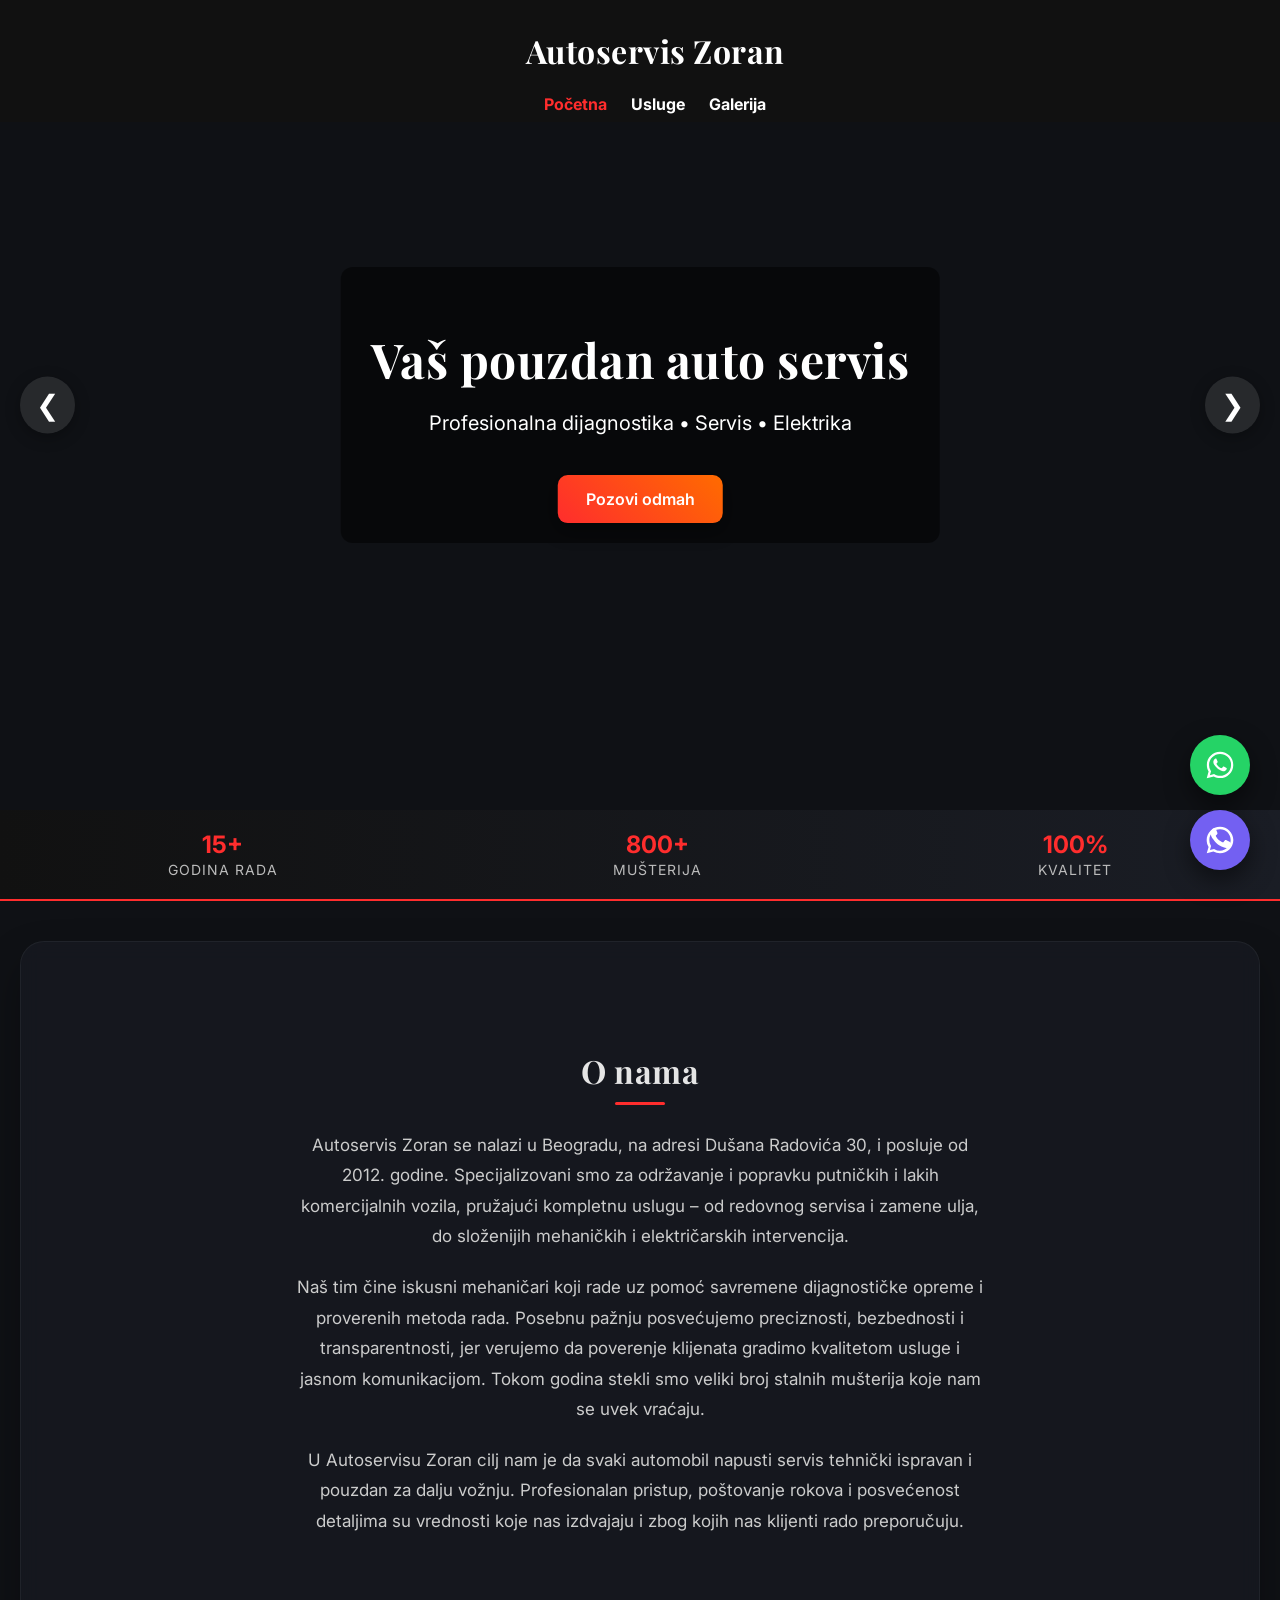
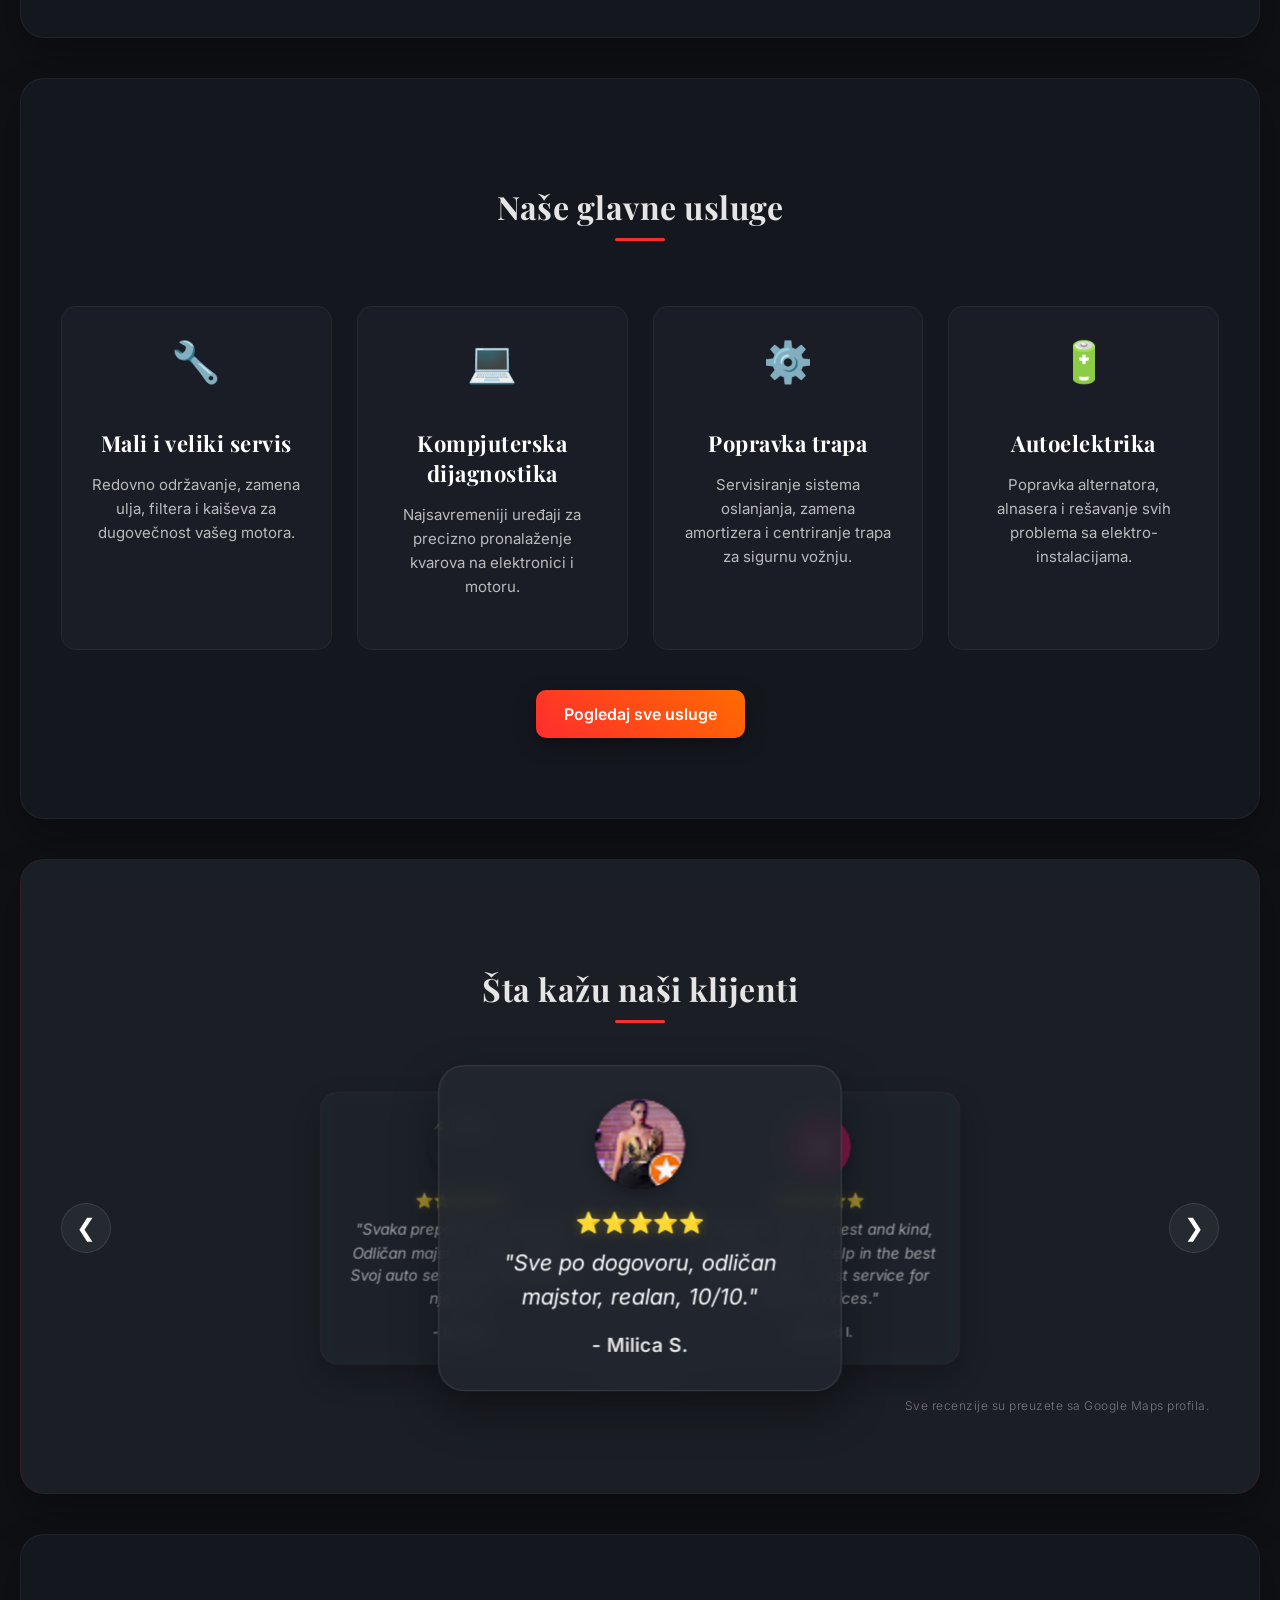
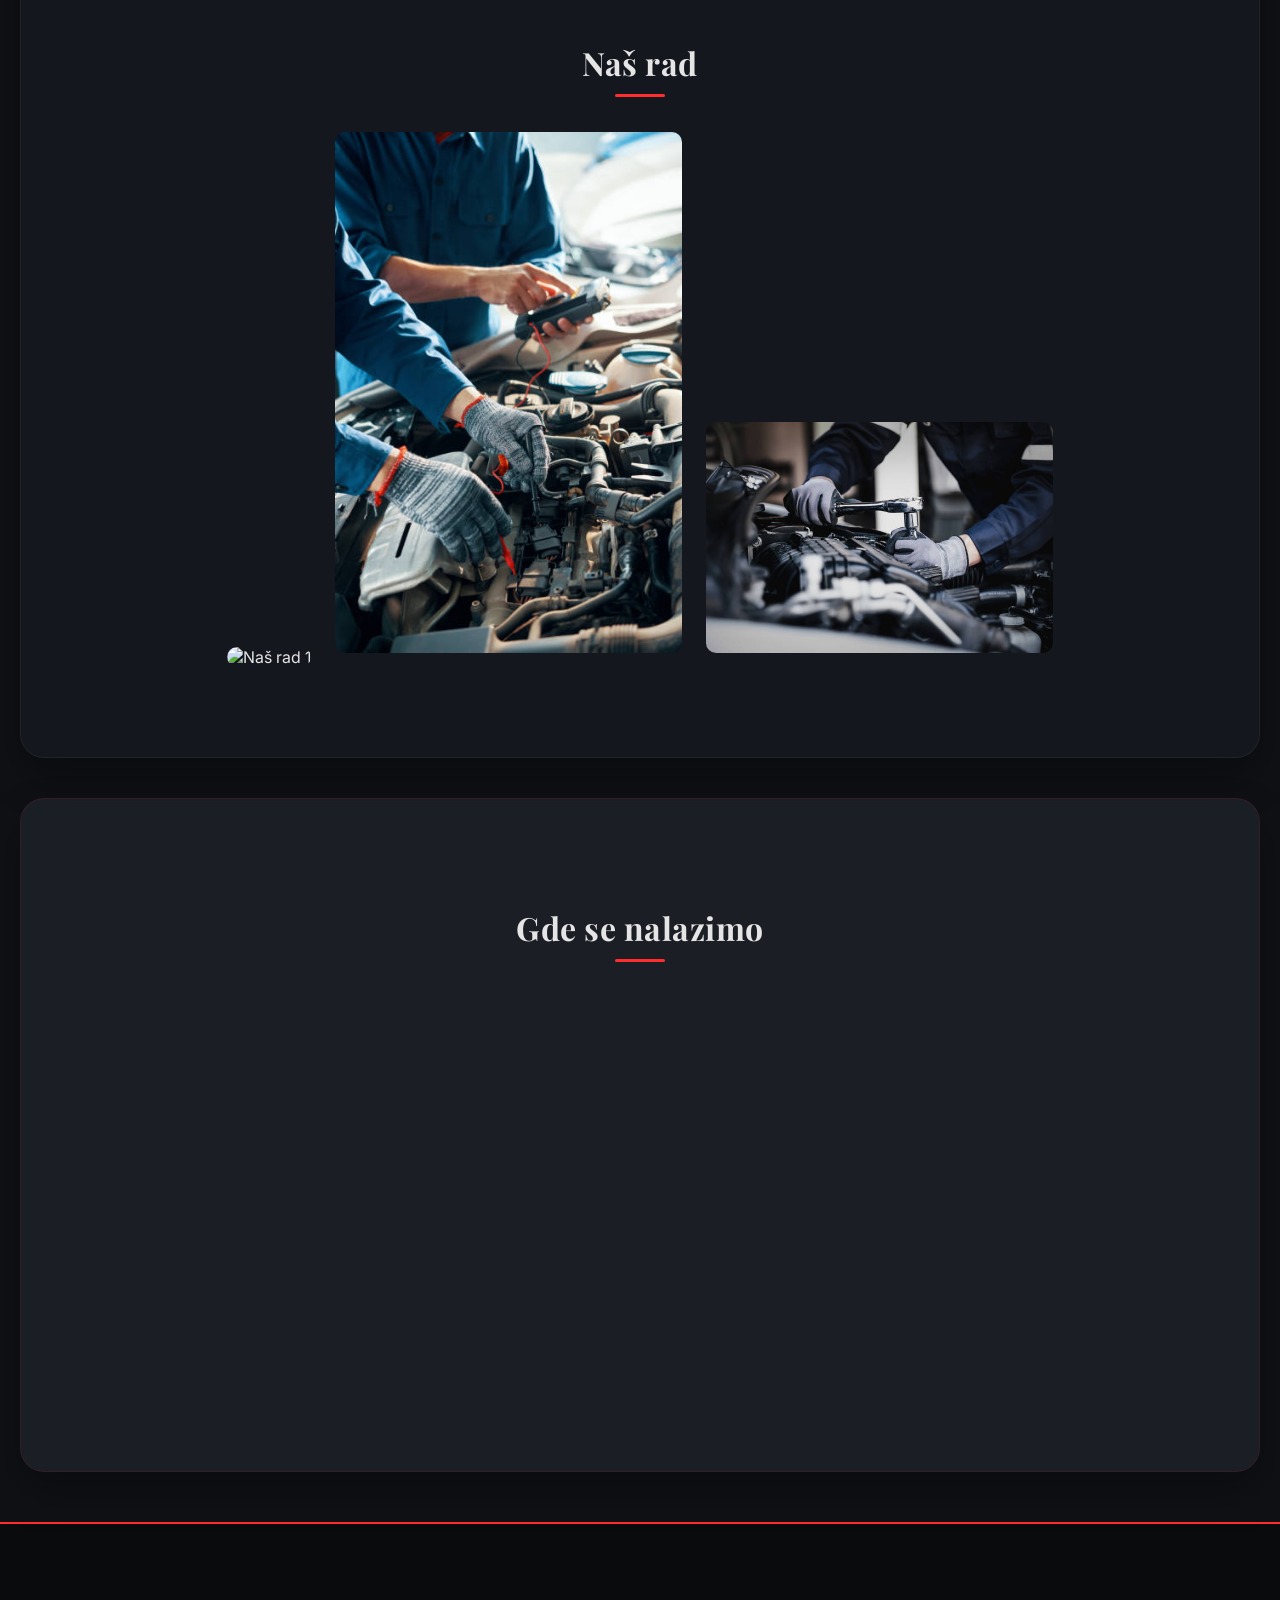
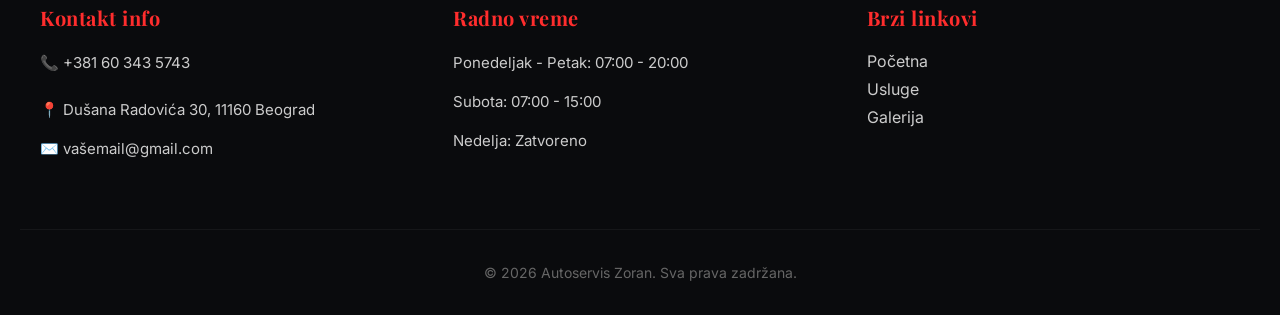
==== index.html @ 17f7eb0d "Add files via upload" ====
<!DOCTYPE html>
<html lang="sr">
<head>
  <meta charset="UTF-8">
  <meta name="viewport" content="width=device-width, initial-scale=1.0">
  <title>Autoservis Zoran</title>
  <link rel="stylesheet" href="style.css">
  <link href="https://fonts.googleapis.com/css2?family=Inter:wght@300;400;500;600&family=Playfair+Display:wght@400;600;700&display=swap" rel="stylesheet">
</head>
<div class="floating-contact">
  <a href="https://wa.me/381603435743" class="contact-btn whatsapp" target="_blank" aria-label="WhatsApp">
    <svg viewBox="0 0 24 24"><path fill="currentColor" d="M12.04 2c-5.46 0-9.91 4.45-9.91 9.91 0 1.75.46 3.45 1.32 4.95L2.05 22l5.25-1.38c1.45.79 3.08 1.21 4.74 1.21 5.46 0 9.91-4.45 9.91-9.91 0-2.65-1.03-5.14-2.9-7.01A9.816 9.816 0 0 0 12.04 2m.01 1.67c2.2 0 4.26.86 5.82 2.42a8.225 8.225 0 0 1 2.41 5.83c0 4.54-3.7 8.23-8.24 8.23-1.48 0-2.93-.39-4.19-1.15l-.3-.17-3.12.82.83-3.04-.2-.31a8.188 8.188 0 0 1-1.26-4.38c0-4.54 3.7-8.24 8.25-8.24M8.53 7.33c-.16 0-.43.06-.66.31-.22.25-.87.86-.87 2.07 0 1.22.89 2.39 1.01 2.56.12.17 1.75 2.67 4.23 3.74.59.26 1.05.41 1.41.52.59.19 1.13.16 1.56.1.48-.07 1.46-.6 1.67-1.18.21-.58.21-1.07.15-1.18-.06-.1-.22-.16-.48-.29-.25-.13-1.5-.74-1.74-.83-.23-.09-.4-.13-.56.12-.17.25-.64.83-.78.98-.14.17-.29.19-.54.06-.26-.13-1.08-.4-2.06-1.27-.76-.68-1.27-1.52-1.42-1.77-.15-.25-.02-.39.11-.52.11-.11.26-.3.38-.45.13-.15.17-.25.25-.42.09-.17.04-.31-.02-.45-.06-.13-.56-1.35-.77-1.84-.2-.48-.4-.41-.56-.42-.14 0-.3-.01-.47-.01Z"/></svg>
  </a>
  <a href="viber://chat?number=%2B381603435743" class="contact-btn viber" aria-label="Viber">
  <svg viewBox="0 0 24 24" fill="none" xmlns="http://www.w3.org/2000/svg">
    <path d="M18.9 13.1c-.5-.2-2.1-1-2.4-1.1-.3-.1-.6-.2-.8.2-.3.4-.9 1.1-1.1 1.4-.2.2-.4.2-.9 0-2.1-1.1-3.4-1.9-4.7-4.2-.2-.4-.2-.7 0-.9.2-.2.4-.5.7-.7.2-.2.3-.4.4-.6.1-.2 0-.5-.1-.7-.1-.2-.8-2-1.1-2.7-.3-.7-.6-.6-.8-.6-.2 0-.4 0-.7 0-.3 0-.7.1-1.1.5C6 4.3 5 5.2 5 7.1s1.4 3.7 1.6 4c.2.3 2.7 4.1 6.5 5.8 1.1.5 2 .8 2.7 1 .9.3 1.8.2 2.4.1.8-.1 2.1-.8 2.4-1.7.3-.8.3-1.6.2-1.7-.1-.2-.4-.3-.9-.5z" fill="white"/>
    <path fill-rule="evenodd" clip-rule="evenodd" d="M12 2C6.477 2 2 6.477 2 12c0 1.89.525 3.66 1.438 5.168L2.05 22l4.985-1.308A9.957 9.957 0 0012 22c5.523 0 10-4.477 10-10S17.523 2 12 2zm0 18a7.962 7.962 0 01-4.148-1.155l-.298-.175-3.086.81.825-2.984-.192-.306A7.955 7.955 0 014 12c0-4.418 3.582-8 8-8s8 3.582 8 8-3.582 8-8 8z" fill="white"/>
  </svg>
</a>
</div>
<body>

<header>
  <h1>Autoservis Zoran</h1>
  <nav>
  <a href="index.html" style="color: #ff2d2d;">Početna</a>
  <a href="usluge.html">Usluge</a>
  <a href="galerija.html">Galerija</a>
</nav>
</header>

<section class="hero">

  <div class="hero-slide active">
    <img src="https://images.unsplash.com/photo-1503376780353-7e6692767b70" alt="Auto servis">
    <div class="hero-text">
      <h2>Vaš pouzdan auto servis</h2>
      <p>Profesionalna dijagnostika • Servis • Elektrika</p>
      <a href="tel:+381603435743" class="hero-btn">Pozovi odmah</a>
    </div>
  </div>

  <div class="hero-slide">
    <img src="https://images.unsplash.com/photo-1552519507-da3b142c6e3d" alt="Popravka auta">
    <div class="hero-text">
      <h2>Stručni majstori</h2>
      <p>Iskustvo preko 15 godina</p>
      <a href="tel:+381603435743" class="hero-btn">Pozovi odmah</a>
    </div>
  </div>

  <div class="hero-slide">
    <img src="https://images.unsplash.com/photo-1487754180451-c456f719a1fc" alt="Mehanika">
    <div class="hero-text">
      <h2>Brz i kvalitetan servis</h2>
      <p>Vaše vozilo u sigurnim rukama</p>
      <a href="tel:+381603435743" class="hero-btn">Pozovi odmah</a>
    </div>
  </div>

  <button class="hero-prev">❮</button>
  <button class="hero-next">❯</button>
</section>

</section> <div class="stats-bar">
  <div class="stat-item"><strong>15+</strong> <span>Godina rada</span></div>
  <div class="stat-item"><strong>800+</strong> <span>Mušterija</span></div>
  <div class="stat-item"><strong>100%</strong> <span>Kvalitet</span></div>
</div>


<section class="section reveal">
  <h2>O nama</h2>
  
  <p>Autoservis Zoran se nalazi u Beogradu, na adresi Dušana Radovića 30, i posluje od 2012. godine. Specijalizovani smo za održavanje i popravku putničkih i lakih komercijalnih vozila, pružajući kompletnu uslugu – od redovnog servisa i zamene ulja, do složenijih mehaničkih i električarskih intervencija.</p>

  <p>Naš tim čine iskusni mehaničari koji rade uz pomoć savremene dijagnostičke opreme i proverenih metoda rada. Posebnu pažnju posvećujemo preciznosti, bezbednosti i transparentnosti, jer verujemo da poverenje klijenata gradimo kvalitetom usluge i jasnom komunikacijom. Tokom godina stekli smo veliki broj stalnih mušterija koje nam se uvek vraćaju.</p>

  <p>U Autoservisu Zoran cilj nam je da svaki automobil napusti servis tehnički ispravan i pouzdan za dalju vožnju. Profesionalan pristup, poštovanje rokova i posvećenost detaljima su vrednosti koje nas izdvajaju i zbog kojih nas klijenti rado preporučuju.</p>
</section>

<section class="section services-grid reveal">
  <h2>Naše glavne usluge</h2>
  <div class="services-container">
    <div class="service-box">
      <div class="service-icon">🔧</div>
      <h3>Mali i veliki servis</h3>
      <p>Redovno održavanje, zamena ulja, filtera i kaiševa za dugovečnost vašeg motora.</p>
    </div>
    <div class="service-box">
      <div class="service-icon">💻</div>
      <h3>Kompjuterska dijagnostika</h3>
      <p>Najsavremeniji uređaji za precizno pronalaženje kvarova na elektronici i motoru.</p>
    </div>
    <div class="service-box">
      <div class="service-icon">⚙️</div>
      <h3>Popravka trapa</h3>
      <p>Servisiranje sistema oslanjanja, zamena amortizera i centriranje trapa za sigurnu vožnju.</p>
    </div>
    <div class="service-box">
      <div class="service-icon">🔋</div>
      <h3>Autoelektrika</h3>
      <p>Popravka alternatora, alnasera i rešavanje svih problema sa elektro-instalacijama.</p>
    </div>
  </div>
  <a href="usluge.html" class="hero-btn" style="margin-top: 40px;">Pogledaj sve usluge</a>
</section>

<section class="section gray reveal">
  <h2>Šta kažu naši klijenti</h2>

  <div class="reviews-carousel">
  <button class="reviews-prev">❮</button>
  <div class="carousel-wrapper">
      <div class="review-card active">
        <img src="klijent11.jpg" class="avatar" alt="Marko">
        <div class="stars">⭐⭐⭐⭐⭐</div>
        <p>"Sve po dogovoru, odličan majstor, realan, 10/10."</p>
        <span>- Milica S.</span>
      </div>
      <div class="review-card">
        <img src="klijent12.jpg" class="avatar" alt="Jelena">
        <div class="stars">⭐⭐⭐⭐⭐</div>
        <p>"Zoran is Very honest and kind, he really tries to help in the best way possible , best service for the best prices."</p>
        <span>- Ahmed I.</span>
      </div>
      <div class="review-card">
        <img src="klijent13.jpg" class="avatar" alt="Nikola">
        <div class="stars">⭐⭐⭐⭐⭐</div>
        <p>"Ozbiljan majstor, sve rešava, svaka preporuka."</p>
        <span>- Radnička Klasa.</span>
      </div>
      <div class="review-card">
        <img src="klijent14.jpg" class="avatar" alt="Milena">
        <div class="stars">⭐⭐⭐⭐⭐</div>
        <p>"Sve preporuke za automehaničara! Jedini koji je imao želje da nam izadje u susret i pomogne!"</p>
        <span>- Teodora S.</span>
      </div>
      <div class="review-card">
        <img src="klijent3.jpg" class="avatar" alt="Luka">
        <div class="stars">⭐⭐⭐⭐⭐</div>
        <p>"Svaka preporuka za Zorana! Odličan majstor i divan čovek! Svoj auto servisiram samo kod njega :)"</p>
        <span>- Ivan A.</span>
      </div>
    </div>
    <button class="reviews-next">❯</button>
    </div> <div class="reviews-source">
    <span>Sve recenzije su preuzete sa Google Maps profila.</span>
  </div>
</div>
</section>

<section class="section reveal">
  <h2>Naš rad</h2>

  <div class="images">
    <img src="https://images.unsplash.com/photo-1487754180451-c456f719a1fc" alt="Naš rad 1">
    <img src="nasrad2.jpg" alt="Naš rad 2">
    <img src="nasrad1.jpg" alt="Naš rad 3">
  </div>
</section>

<section class="section gray reveal">
  <h2>Gde se nalazimo</h2>

  <iframe
    width="100%"
    height="400"
    style="border:0; border-radius: 12px;" 
    loading="lazy"
    allowfullscreen
    referrerpolicy="no-referrer-when-downgrade"
    src="https://www.google.com/maps?q=Dušana+Radovića+30,Beograd&output=embed">
  </iframe>
</section>

<footer class="main-footer">
  <div class="footer-content">
    
    <div class="footer-box">
      <h3>Kontakt info</h3>
      <p>📞 <a href="tel:+381603435743" class="footer-link">+381 60 343 5743</a></p>
      <p>📍 Dušana Radovića 30, 11160 Beograd </p>
      <p>✉️ <a href="mailto:vašemail@gmail.com" class="footer-link">vašemail@gmail.com</a></p>
    </div>

    <div class="footer-box">
      <h3>Radno vreme</h3>
      <p>Ponedeljak - Petak: 07:00 - 20:00</p>
      <p>Subota: 07:00 - 15:00</p>
      <p>Nedelja: Zatvoreno</p>
    </div>

    <div class="footer-box">
      <h3>Brzi linkovi</h3>
      <a href="index.html" class="footer-link">Početna</a><br>
      <a href="usluge.html" class="footer-link">Usluge</a><br>
      <a href="galerija.html" class="footer-link">Galerija</a>
    </div>

  </div>
  
  <div class="footer-bottom">
    <p>© 2026 Autoservis Zoran. Sva prava zadržana.</p>
  </div>
</footer>

<script src="script.js"></script>

</body>
</html>
---- style.css ----
/* Osnovni stilovi */
body {
  margin: 0;
  font-family: 'Inter', sans-serif;
  background-color: #0f1115;
  /* Subtle grain/noise texture */
  background-image: url("https://www.transparenttextures.com/patterns/carbon-fibre.png");
  color: #e5e5e5;
}

h1, h2, h3 {
  font-family: 'Playfair Display', serif;
  letter-spacing: 0.5px;
}

header {
  background: #111;
  color: white;
  padding: 8px 15px;
  text-align: center;
  position: fixed;
  top: 0;
  width: 100%;
  z-index: 1000;
  transition: top 0.3s ease;
}

nav a {
  color: white;
  margin: 0 10px;
  text-decoration: none;
  font-weight: bold;
}

/* HERO SECTION */
.hero {
  position: relative;
  height: 90vh;
  overflow: hidden;
}

.hero-slide {
  position: absolute;
  width: 100%;
  height: 100%;
  opacity: 0;
  transition: opacity 1s ease;
  pointer-events: none; /* samo aktivni slajd je klikabilan */
}

.hero-slide.active {
  opacity: 1;
  pointer-events: auto;
}

.hero-slide img {
  width: 100%;
  height: 100%;
  object-fit: cover;
  animation: zoomEffect 12s ease forwards;
}

.hero-slide .hero-text {
  position: absolute;
  top: 50%;
  left: 50%;
  transform: translate(-50%, -50%);
  color: white;
  text-align: center;
  background: rgba(0,0,0,0.5);
  padding: 20px 30px;
  border-radius: 12px;
  z-index: 2; /* iznad slike */
}
.hero-text {
  position: absolute;
  top: 50%;
  left: 50%;
  transform: translate(-50%, -50%);
  color: white;
  text-align: center;
  animation: fadeIn 1.5s ease;
background: rgba(0, 0, 0, 0.5); /* crna sa 50% providnosti */
  padding: 20px 30px;               /* prostor oko teksta */
  border-radius: 12px;              /* zaobljeni uglovi */
z-index: 5;   /* DODAJ OVO */
}

.hero-text h2 {
  font-size: 48px;
  margin-bottom: 10px;
}

.hero-text p {
  font-size: 20px;
}

@keyframes zoomEffect {
  from { transform: scale(1); }
  to { transform: scale(1.15); }
}

@keyframes fadeIn {
  from { opacity: 0; transform: translate(-50%, -60%); }
  to { opacity: 1; transform: translate(-50%, -50%); }
}

/* Hero strelice */
.hero button.hero-prev,
.hero button.hero-next {
  position: absolute;
  top: 50%;
  transform: translateY(-50%);
  background: rgba(255,255,255,0.1);
  border: none;
  color: #fff;
  font-size: 28px;
  padding: 12px 16px;
  cursor: pointer;
  border-radius: 50%;
  transition: all 0.3s ease;
  box-shadow: 0 4px 15px rgba(0,0,0,0.3);
  z-index: 10;
}

.hero button.hero-prev { left: 20px; }
.hero button.hero-next { right: 20px; }

.hero button.hero-prev:hover,
.hero button.hero-next:hover {
  background: rgba(255,255,255,0.3);
  transform: translateY(-50%) scale(1.2);
  box-shadow: 0 6px 20px rgba(0,0,0,0.5);
}

/* SECTIONS */
.section {
  padding: 80px 40px;
  margin: 40px 20px; /* Space between the cards */
  background: rgba(26, 29, 37, 0.6); /* Semi-transparent dark */
  border-radius: 24px; /* Smoother, modern corners */
  border: 1px solid rgba(255, 255, 255, 0.05); /* Subtle "edge" highlight */
  box-shadow: 0 20px 40px rgba(0, 0, 0, 0.3);
  backdrop-filter: blur(10px); /* Blurs whatever is behind it (glass effect) */
  text-align: center;
}

/* Give the "Gray" sections a subtle red-ish tint instead of just gray */
.section.gray {
  background: rgba(30, 34, 42, 0.8);
  border: 1px solid rgba(255, 45, 45, 0.1); /* Very faint red border */
}

/* Add a "Section Header" style for better hierarchy */
.section h2 {
  font-size: 32px;
  margin-bottom: 25px;
  position: relative;
  display: inline-block;
}

.section h2::after {
  content: "";
  display: block;
  width: 50px;
  height: 3px;
  background: #ff2d2d;
  margin: 10px auto 0;
  border-radius: 2px;
}

.section p {
  max-width: 700px;    /* This brings back that nice, readable width */
  margin: 0 auto 20px; /* Centers the text block horizontally */
  line-height: 1.8;    /* Gives the text some breathing room */
  color: #ccc;         /* Slightly softer white for better readability */
  font-size: 17px;
}





/* Reviews Carousel - Compressed & Glass Style */
.reviews-carousel {
  position: relative;
  display: flex;
  align-items: center;
  justify-content: center;
  perspective: 1500px;
  margin-top: 30px; /* Reduced gap from title */
}

.carousel-wrapper {
  position: relative;
  width: 100%;
  max-width: 800px;
  height: 300px; /* Tighter height to kill empty space */
  margin: 0 auto;
  perspective: 1200px;
}

.review-card {
  position: absolute;
  top: 50%;
  left: 50%;
  width: 260px; /* Wider cards to fill the space */
  padding: 25px;
  background: rgba(35, 39, 47, 0.85); /* Glassmorphism look */
  border: 1px solid rgba(255, 255, 255, 0.1);
  border-radius: 20px;
  text-align: center;
  transform: translate(-50%, -50%);
  transition: all 0.6s cubic-bezier(0.23, 1, 0.32, 1);
  box-shadow: 0 15px 35px rgba(0,0,0,0.4);
  backdrop-filter: blur(8px);
  backface-visibility: hidden;
  -webkit-font-smoothing: antialiased;
  transform-style: preserve-3d;
}

.review-card img.avatar {
  width: 70px;         /* Size of the profile picture */
  height: 70px;
  border-radius: 50%;  /* Makes it a perfect circle */
  margin: 0 auto 15px; /* Centers it and adds space below */
  display: block;
  object-fit: cover;   /* This is KEY: it prevents the face from stretching */
  box-shadow: 0 4px 10px rgba(0,0,0,0.3); /* Gives it a little depth */
}
.review-card .stars {
  margin-bottom: 10px;
  font-size: 16px;
  filter: drop-shadow(0 0 5px rgba(255, 215, 0, 0.3)); /* Very subtle gold glow */
}

.review-card p {
  font-size: 17px;
  font-style: italic;
  line-height: 1.5;
  margin-bottom: 15px;
  color: #fff;
  transform: translateZ(0);
}

.review-card span {
  all: unset;          /* Reset everything (borders, backgrounds, circles) */
  display: block;      /* Put it on a new line */
  margin-top: 10px;    /* Space from the text above */
  font-weight: 600;
  font-size: 15px;
  color: #e5e5e5;      /* Main text color */
  text-align: center;
  font-family: 'Inter', sans-serif;
  transform: translateZ(0);
}


/* Reviews Arrows - Tucked in for a cleaner look */
.reviews-carousel button.reviews-prev,
.reviews-carousel button.reviews-next {
  position: absolute;
  top: 50%;
  transform: translateY(-50%);
  background: rgba(255, 255, 255, 0.05);
  border: 1px solid rgba(255, 255, 255, 0.1);
  color: #fff;
  font-size: 24px;
  width: 50px;
  height: 50px;
  display: flex;
  align-items: center;
  justify-content: center;
  cursor: pointer;
  border-radius: 50%;
  transition: all 0.3s ease;
  z-index: 100;
}

.reviews-carousel button.reviews-prev { left: 0; }
.reviews-carousel button.reviews-next { right: 0; }

.reviews-carousel button.reviews-prev:hover,
.reviews-carousel button.reviews-next:hover {
  background: #ff2d2d;
  border-color: #ff2d2d;
  transform: translateY(-50%) scale(1.1);
}
/* Images section */
.images img {
  width: 30%;
  margin: 10px;
  border-radius: 10px;
  transition: 0.3s;
}

.images img:hover {
  transform: scale(1.05);
}

/* Updated Main Footer Styles */
.main-footer {
  background: #0a0b0d; /* Slightly darker than the body */
  color: white;
  padding: 60px 20px 20px;
  border-top: 2px solid #ff2d2d;
  margin-top: 50px;
}

.footer-content {
  display: flex;
  justify-content: space-around;
  flex-wrap: wrap;
  gap: 40px;
  max-width: 1200px;
  margin: 0 auto;
}

.footer-box {
  flex: 1;
  min-width: 250px;
}

.footer-box h3 {
  color: #ff2d2d;
  font-size: 20px;
  margin-bottom: 20px;
  font-family: 'Playfair Display', serif;
}

.footer-box p {
  font-size: 15px;
  color: #ccc;
  line-height: 1.6;
  margin-bottom: 10px;
}

.footer-link {
  color: #ccc;
  text-decoration: none;
  transition: all 0.3s ease;
  display: inline-block;
  margin-bottom: 8px;
}

.footer-link:hover {
  color: #ff2d2d;
  transform: translateX(5px);
}

.footer-bottom {
  text-align: center;
  margin-top: 50px;
  padding-top: 20px;
  border-top: 1px solid rgba(255, 255, 255, 0.05);
  font-size: 14px;
  color: #666;
}

/* Mobile Fix for Footer */
@media (max-width: 768px) {
  .footer-box {
    text-align: center;
  }
  .footer-content {
    flex-direction: column;
    align-items: center;
  }
}
/* Reveal animations */
.reveal {
  opacity: 0;
  transform: translateY(50px);
  transition: 0.6s ease;
}

.reveal.active {
  opacity: 1;
  transform: translateY(0);
}


.hero-btn {
  display: inline-block;
  margin-top: 20px;
  padding: 14px 28px;
  background: linear-gradient(45deg, #ff2d2d, #ff6b00);
  color: white;
  text-decoration: none;
  font-weight: 600;
  border-radius: 10px;
  font-size: 16px;
  transition: all 0.25s ease;
  box-shadow: 0 6px 20px rgba(0,0,0,0.4);
}

.hero-btn:hover {
  transform: translateY(-2px) scale(1.05);
  box-shadow: 0 10px 25px rgba(0,0,0,0.6);
}


.hero-slide .hero-text {
  position: absolute;
  top: 50%;
  left: 50%;
  transform: translate(-50%, -50%);
  color: white;
  text-align: center;
  background: rgba(0,0,0,0.5);
  padding: 20px 30px;
  border-radius: 12px;
  z-index: 2; /* iznad slike, ali unutar slajda */
}

.hero-slide.active {
  opacity: 1;
  pointer-events: auto;   /* samo aktivni slajd je klikabilan */
}

/* Floating Contact Container */
.floating-contact {
  position: fixed;
  bottom: 30px;
  right: 30px;
  display: flex;
  flex-direction: column;
  gap: 15px;
  z-index: 9999;
}

.contact-btn {
  width: 60px;
  height: 60px;
  border-radius: 50%;
  display: flex;
  align-items: center;
  justify-content: center;
  color: white;
  text-decoration: none;
  box-shadow: 0 10px 25px rgba(0,0,0,0.5);
  transition: all 0.3s cubic-bezier(0.175, 0.885, 0.32, 1.275);
  animation: pulse 2s infinite;
}

.contact-btn svg {
  width: 32px;
  height: 32px;
}

.whatsapp {
  background: #25D366;
}

.viber {
  background: #7360f2;
  animation-delay: 0.5s; /* Offset pulse from WhatsApp */
}

.contact-btn:hover {
  transform: scale(1.1) translateY(-5px);
  box-shadow: 0 15px 30px rgba(0,0,0,0.6);
}

/* Pulse Animation */
@keyframes pulse {
  0% { transform: scale(1); box-shadow: 0 0 0 0 rgba(37, 211, 102, 0.4); }
  70% { transform: scale(1.05); box-shadow: 0 0 0 15px rgba(37, 211, 102, 0); }
  100% { transform: scale(1); box-shadow: 0 0 0 0 rgba(37, 211, 102, 0); }
}

/* Adjust mobile layout so they don't cover text */
@media (max-width: 768px) {
  .floating-contact {
    bottom: 20px;
    right: 20px;
  }
  .contact-btn {
    width: 50px;
    height: 50px;
  }
}


/* Mobile Fix for Reviews Carousel */
@media (max-width: 768px) {
  .carousel-wrapper {
    width: 100%;    /* Take up full phone width */
    height: 300px;  /* Slightly shorter */
  }

  .review-card {
    width: 150px;   /* Smaller cards for smaller screens */
    padding: 10px;
  }

  .reviews-carousel button.reviews-prev { left: 5px; }
  .reviews-carousel button.reviews-next { right: 5px; }
  
  .images img {
    width: 90%;     /* Stack images vertically on mobile */
    margin: 10px 0;
  }
}

/* Services Grid Styles */
.services-container {
  display: grid;
  grid-template-columns: repeat(auto-fit, minmax(250px, 1fr));
  gap: 25px;
  margin-top: 40px;
}

.service-box {
  background: #1a1d25;
  padding: 30px;
  border-radius: 15px;
  border: 1px solid rgba(255,255,255,0.05);
  transition: all 0.3s ease;
  cursor: default;
}

.service-box:hover {
  transform: translateY(-10px);
  background: #21252d;
  border-color: #ff2d2d;
  box-shadow: 0 15px 35px rgba(0,0,0,0.4);
}

.service-icon {
  font-size: 40px;
  margin-bottom: 20px;
  display: inline-block;
}

.service-box h3 {
  color: #fff;
  margin-bottom: 15px;
  font-size: 22px;
}

.service-box p {
  font-size: 15px;
  color: #bbb;
  line-height: 1.6;
}

/* Mobile Tweak for Services */
@media (max-width: 768px) {
  .services-container {
    grid-template-columns: 1fr; /* Single column on phones */
  }
}



.service-box:hover {
  border-color: #ff2d2d;
  box-shadow: 0 0 20px rgba(255, 45, 45, 0.2); /* Subtle red glow */
  background: linear-gradient(145deg, #1a1d25, #222730);
}


.stats-bar {
  display: flex;
  justify-content: space-around;
  background: linear-gradient(90deg, #111, #1a1d25);
  padding: 20px 0;
  border-bottom: 2px solid #ff2d2d;
  text-align: center;
}
.stat-item strong {
  display: block;
  font-size: 24px;
  color: #ff2d2d;
}
.stat-item span {
  font-size: 14px;
  text-transform: uppercase;
  letter-spacing: 1px;
  color: #bbb;
}


/* Service Page Specifics */
/* Service Page Specifics */
.service-hero {
  position: relative; /* Changed from potentially fixed to relative */
  display: flex;      /* Center the content */
  align-items: center;
  justify-content: center;
  min-height: 60vh;   /* Give it some height */
  padding: 100px 20px 60px; 
  background: linear-gradient(rgba(15, 17, 21, 0.7), rgba(15, 17, 21, 0.9)), 
              url('https://images.unsplash.com/photo-1486262715619-67b85e0b08d3?auto=format&fit=crop&q=80&w=1000');
  background-size: cover;
  background-position: center;
  text-align: center;
  overflow: hidden;
}



.services-detailed {
    max-width: 1000px;
    margin: 0 auto;
    padding: 40px 20px;
}

.service-card {
    display: flex;
    justify-content: space-between;
    align-items: center;
    background: rgba(26, 29, 37, 0.6);
    backdrop-filter: blur(10px);
    border: 1px solid rgba(255, 255, 255, 0.05);
    border-radius: 15px;
    padding: 30px;
    margin-bottom: 20px;
    transition: transform 0.3s ease;
}

.service-card:hover {
    transform: scale(1.02);
    border-color: rgba(255, 45, 45, 0.3);
}

.service-info h2 {
    color: #ff2d2d;
    margin-bottom: 15px;
}

.service-info ul {
    list-style: none;
    color: #ccc;
}

.service-info ul li {
    margin-bottom: 8px;
    position: relative;
    padding-left: 20px;
}

.service-info ul li::before {
    content: "✓";
    position: absolute;
    left: 0;
    color: #ff2d2d;
}

.service-price {
    font-size: 20px;
    font-weight: 700;
    color: #fff;
    background: rgba(255, 45, 45, 0.1);
    padding: 10px 20px;
    border-radius: 50px;
    border: 1px solid #ff2d2d;
}

/* Mobile Fix */
@media (max-width: 768px) {
    .service-card {
        flex-direction: column;
        text-align: center;
    }
    .service-info ul li {
        padding-left: 0;
    }
    .service-price {
        margin-top: 20px;
    }
}


/* Gallery Page Styles */
.section-header {
    text-align: center;
    padding: 140px 20px 40px;
}

.gallery-grid {
    display: grid;
    grid-template-columns: repeat(auto-fill, minmax(300px, 1fr));
    gap: 15px;
    padding: 20px;
    max-width: 1200px;
    margin: 0 auto;
}

.gallery-item {
    position: relative;
    border-radius: 15px;
    overflow: hidden;
    cursor: pointer;
    height: 250px;
    border: 1px solid rgba(255,255,255,0.05);
}

.gallery-item img {
    width: 100%;
    height: 100%;
    object-fit: cover;
    transition: transform 0.5s ease;
}

.gallery-item:hover img {
    transform: scale(1.1);
}

.gallery-item .overlay {
    position: absolute;
    top: 0; left: 0; width: 100%; height: 100%;
    background: rgba(255, 45, 45, 0.4);
    display: flex;
    align-items: center;
    justify-content: center;
    opacity: 0;
    transition: opacity 0.3s ease;
}

.gallery-item:hover .overlay {
    opacity: 1;
}

/* Lightbox Modal */
.lightbox {
    display: none;
    position: fixed;
    z-index: 2000;
    top: 0; left: 0; width: 100%; height: 100%;
    background: rgba(0,0,0,0.9);
    justify-content: center;
    align-items: center;
    backdrop-filter: blur(5px);
}

.lightbox-content {
    max-width: 90%;
    max-height: 80%;
    border-radius: 10px;
    box-shadow: 0 0 30px rgba(255,45,45,0.2);
}


.close {
    position: absolute;
    top: 30px; right: 40px;
    color: white; font-size: 40px; cursor: pointer;
}


.nav-links a.active {
    color: #ff2d2d;
    border-bottom: 2px solid #ff2d2d;
    padding-bottom: 5px;
}


/* Fix for revealed elements that are also centered hero text */
.hero-text.reveal {
  /* Overriding the default reveal to keep the horizontal centering */
  transform: translate(-50%, -40%); 
}

.hero-text.reveal.active {
  /* Final position: perfectly centered */
  transform: translate(-50%, -50%);
  opacity: 1;
}



.logo-ticker {
    background: #050608; /* Slightly darker than body for contrast */
    padding: 20px 0;
    border-top: 1px solid rgba(255, 45, 45, 0.2);
    border-bottom: 1px solid rgba(255, 45, 45, 0.2);
    overflow: hidden;
    white-space: nowrap;
}

.ticker-wrapper {
    display: flex;
    width: 100%;
}

.ticker-track {
    display: flex;
    gap: 60px; /* Space between logos */
    animation: scrollLogos 30s linear infinite;
}

.ticker-track span {
    font-family: 'Inter', sans-serif;
    font-weight: 800;
    font-size: 24px;
    color: rgba(255, 255, 255, 0.2); /* Faded look so it's not distracting */
    letter-spacing: 5px;
    transition: color 0.3s;
    cursor: default;
}

.ticker-track span:hover {
    color: #ff2d2d; /* Lights up on hover! */
}

@keyframes scrollLogos {
    0% { transform: translateX(0); }
    100% { transform: translateX(-50%); } /* Moves exactly halfway to loop perfectly */
}



.gallery-grid {
    grid-auto-flow: dense; /* Fills in gaps if you have different sized images */
}




/* --- MOBILE OPTIMIZATIONS (Max width 768px) --- */
@media (max-width: 768px) {
  
  /* 1. Hero Text Box - Narrower to avoid the arrows */
  .hero-text {
    width: 75% !important; /* Forces the box to be narrow so it doesn't hit arrows */
    padding: 15px;
    top: 50%;
    left: 50%;
    transform: translate(-50%, -50%);
    background: rgba(0, 0, 0, 0.7); /* Slightly darker for better readability */
  }

  /* 2. Hero Titles - Smaller to fit 75% width */
  .hero-text h2, 
  .service-hero .hero-text h2 {
    font-size: 24px !important; 
    line-height: 1.2;
    margin-bottom: 8px;
  }

  .hero-text p,
  .service-hero .hero-text p {
    font-size: 14px !important;
    padding: 0 5px;
  }

  @media (max-width: 768px) {
  /* ... your existing mobile code ... */

  /* FIX FOR CHECKMARK COLLISION */
  .service-info ul li {
    padding-left: 30px !important; /* Increase space for the checkmark */
    text-align: left;              /* Keep text aligned left for readability */
    font-size: 14px;
    line-height: 1.4;
    margin-bottom: 12px;           /* More space between rows */
    display: block;                /* Ensure it stays as a block */
  }

  .service-info ul li::before {
    left: 0;                       /* Lock checkmark to the far left */
    font-size: 16px;               /* Make checkmark slightly bigger/clearer */
  }
}

  /* 3. Hero Arrows - Smaller and tucked to the edges */
  .hero button.hero-prev,
  .hero button.hero-next {
    width: 35px;
    height: 35px;
    font-size: 18px;
    padding: 0;
    display: flex;
    align-items: center;
    justify-content: center;
    background: rgba(255, 255, 255, 0.2);
  }

  .hero button.hero-prev { left: 5px; }
  .hero button.hero-next { right: 5px; }

  /* 4. Logo Ticker - Better spacing */
  .ticker-track {
    gap: 40px; /* Space between car names */
  }

  .ticker-track span {
    font-size: 20px; 
  }

  /* 5. Service Hero (Usluge Page) */
  .service-hero {
    padding: 120px 15px 60px;
    min-height: 40vh;
  }

  /* 6. Header adjustments */
  header h1 {
    font-size: 18px; 
  }

  nav a {
    font-size: 13px;
    margin: 0 4px;
  }
}

/* --- SMALL MOBILE FIXES (Max width 480px) --- */
@media (max-width: 480px) {
  /* On very tiny phones, we move the arrows to the bottom center */
  .hero button.hero-prev,
  .hero button.hero-next {
    top: auto;
    bottom: 20px;
    transform: none;
  }
  
  .hero button.hero-prev { left: 25%; }
  .hero button.hero-next { right: 25%; }

  .hero-text {
    width: 85% !important; /* Since arrows moved to bottom, we can go wider again */
    top: 45%;
  }

  .hero-text h2 {
    font-size: 22px !important;
  }
  
  .hero-btn {
    padding: 10px 18px;
    font-size: 13px;
    margin-top: 10px;
  }
}


/* Container for the Google text */
.reviews-source {
    display: flex;
    align-items: center;
    justify-content: flex-end; /* Pushes it to the right */
    gap: 8px;
    margin-top: 20px;
    margin-right: 10px;
    opacity: 0.4;
    transition: opacity 0.3s ease;
}

.reviews-source:hover {
    opacity: 1;
}

.reviews-source img {
    width: 16px;
    height: 16px;
    /* Resetting any global img styles that might interfere */
    border-radius: 0 !important;
    border: none !important;
    box-shadow: none !important;
}

.reviews-source span {
    font-size: 12px;
    color: #ffffff;
    font-weight: 300;
    letter-spacing: 0.5px;
}

/* Mobile: Center the text so it looks better on phones */
@media (max-width: 768px) {
    .reviews-source {
        justify-content: center;
        margin-right: 0;
        margin-top: 30px; /* More space on mobile */
    }
}
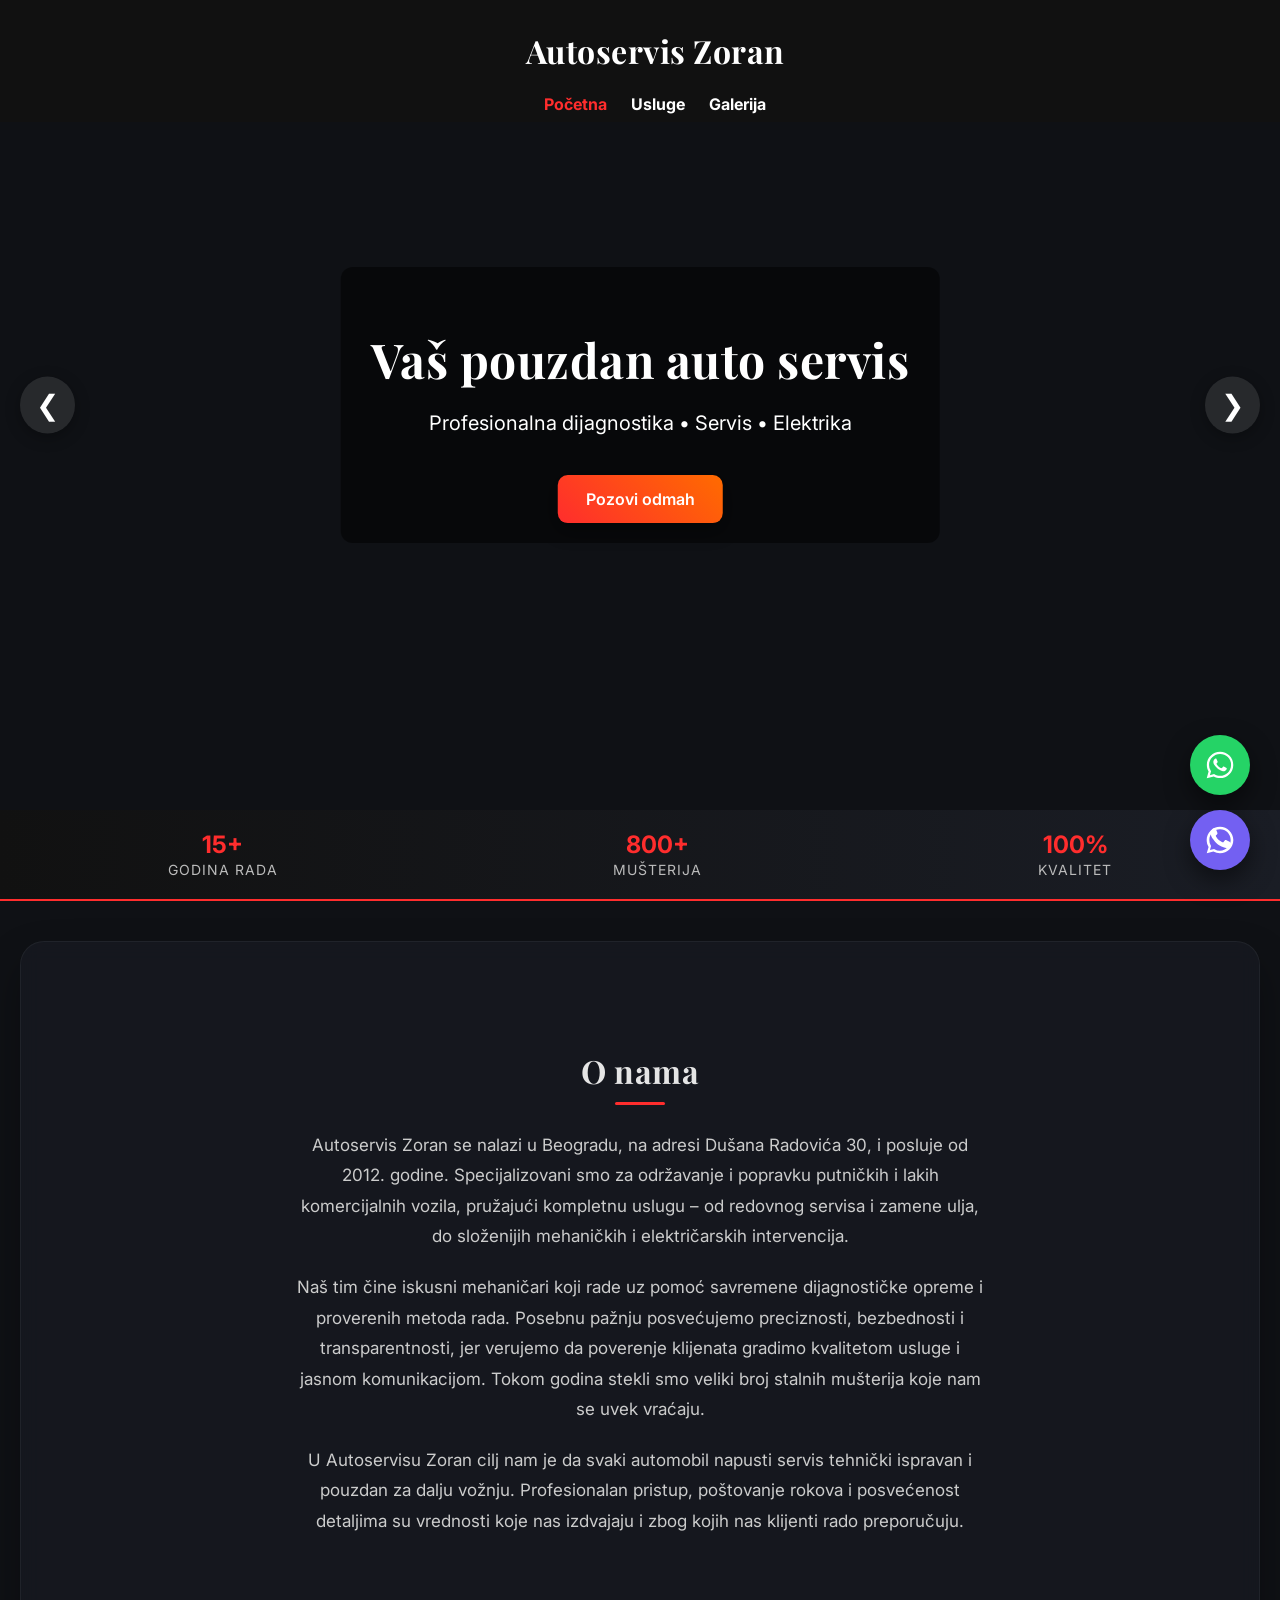
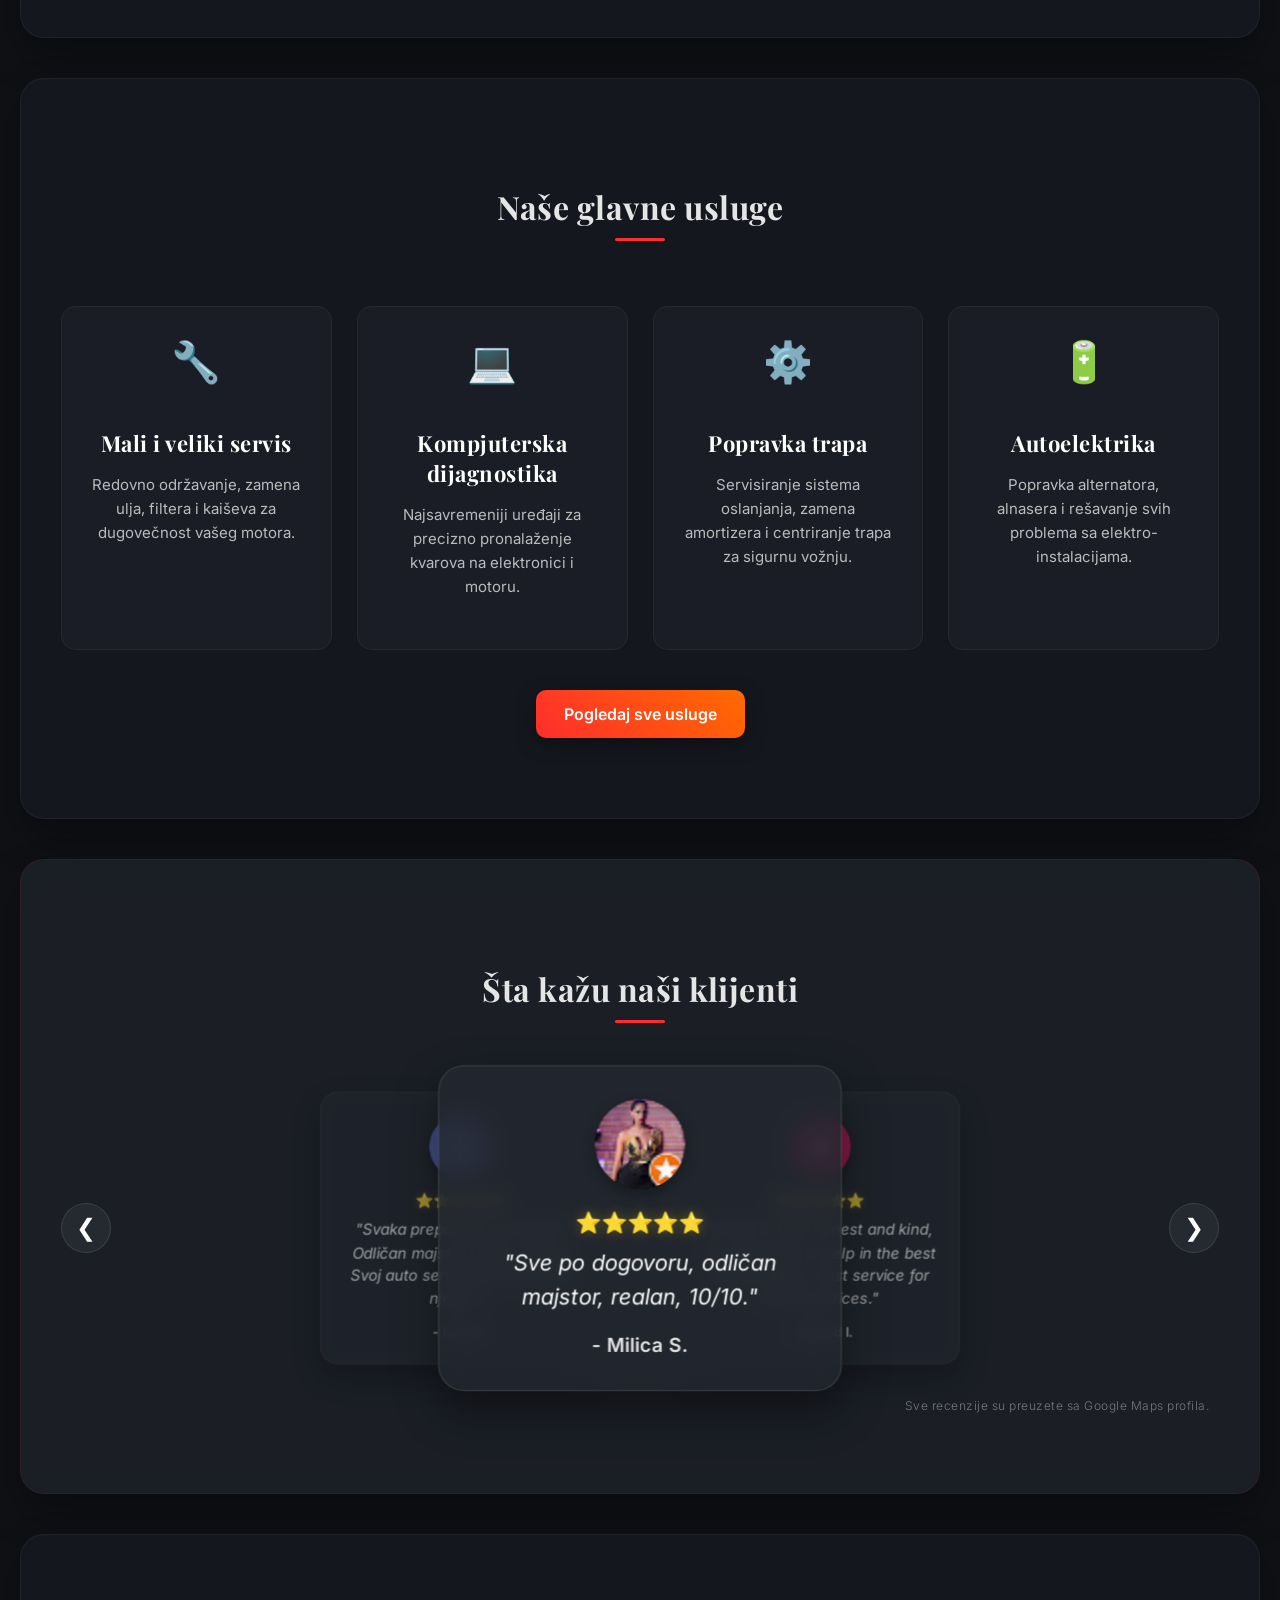
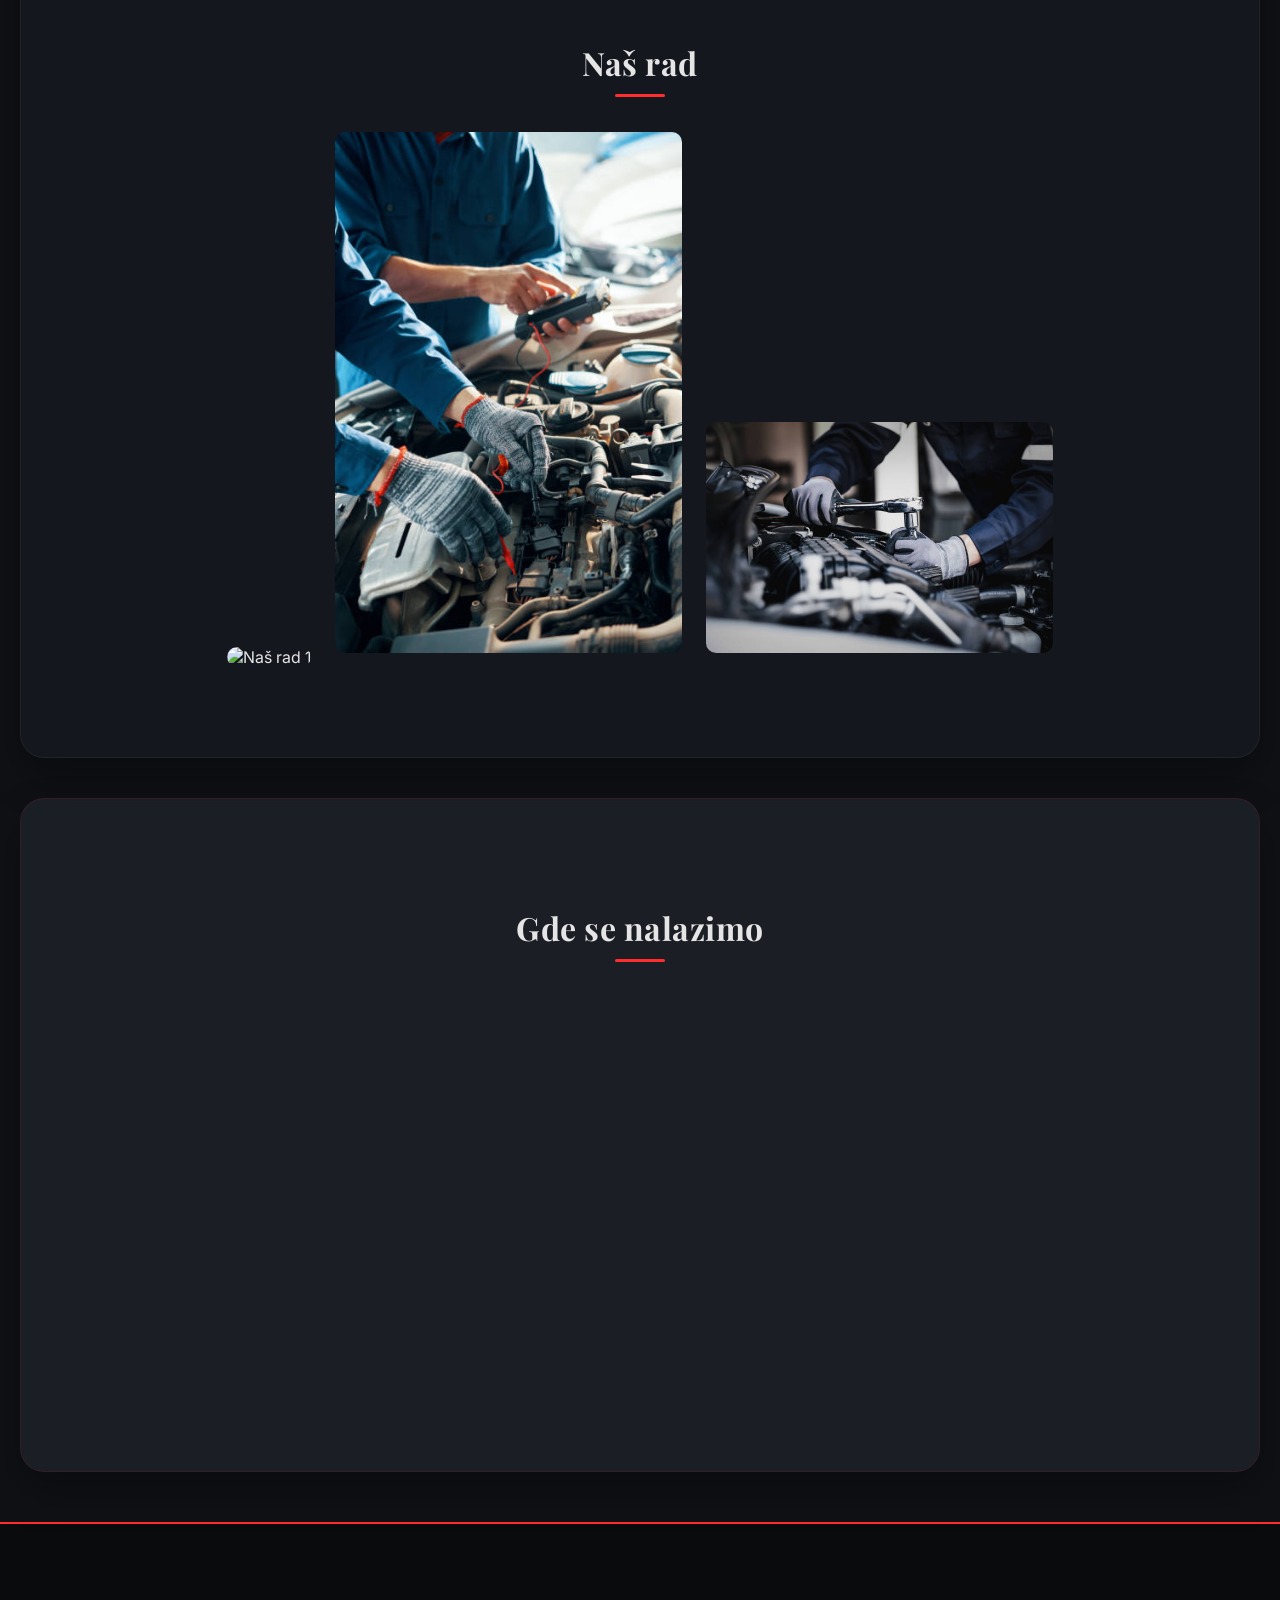
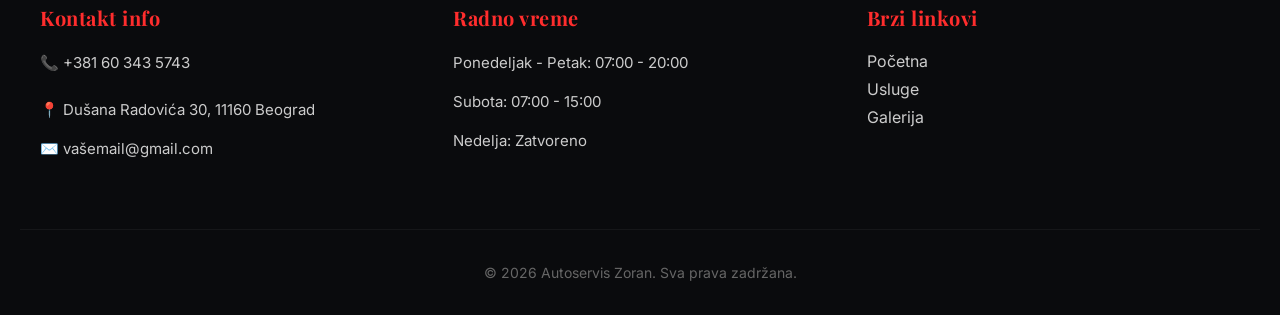
==== commit 872cf611: "index.html" ====
--- a/index.html
+++ b/index.html
@@ -137,7 +137,7 @@
         <span>- Teodora S.</span>
       </div>
       <div class="review-card">
-        <img src="klijent3.jpg" class="avatar" alt="Luka">
+        <img src="klijent15.jpg" class="avatar" alt="Luka">
         <div class="stars">⭐⭐⭐⭐⭐</div>
         <p>"Svaka preporuka za Zorana! Odličan majstor i divan čovek! Svoj auto servisiram samo kod njega :)"</p>
         <span>- Ivan A.</span>
@@ -208,4 +208,5 @@
 <script src="script.js"></script>
 
 </body>
-</html>+
+</html>
--- a/style.css
+++ b/style.css
@@ -824,20 +824,22 @@
   
   /* 1. Hero Text Box - Narrower to avoid the arrows */
   .hero-text {
-    width: 75% !important; /* Forces the box to be narrow so it doesn't hit arrows */
-    padding: 15px;
+    width: 70% !important; /* Forces the box to be narrow so it doesn't hit arrows */
+    padding: 12px 15px !important;
     top: 50%;
     left: 50%;
-    transform: translate(-50%, -50%);
+    transform: translate(-50%, -50%) !important;
     background: rgba(0, 0, 0, 0.7); /* Slightly darker for better readability */
+    border-radius: 8px;  
   }
 
   /* 2. Hero Titles - Smaller to fit 75% width */
   .hero-text h2, 
   .service-hero .hero-text h2 {
-    font-size: 24px !important; 
+    font-size: 22px !important; 
+    white-space: normal;
     line-height: 1.2;
-    margin-bottom: 8px;
+    margin-bottom: 5px;
   }
 
   .hero-text p,
@@ -976,4 +978,5 @@
         margin-right: 0;
         margin-top: 30px; /* More space on mobile */
     }
-}+
+}
